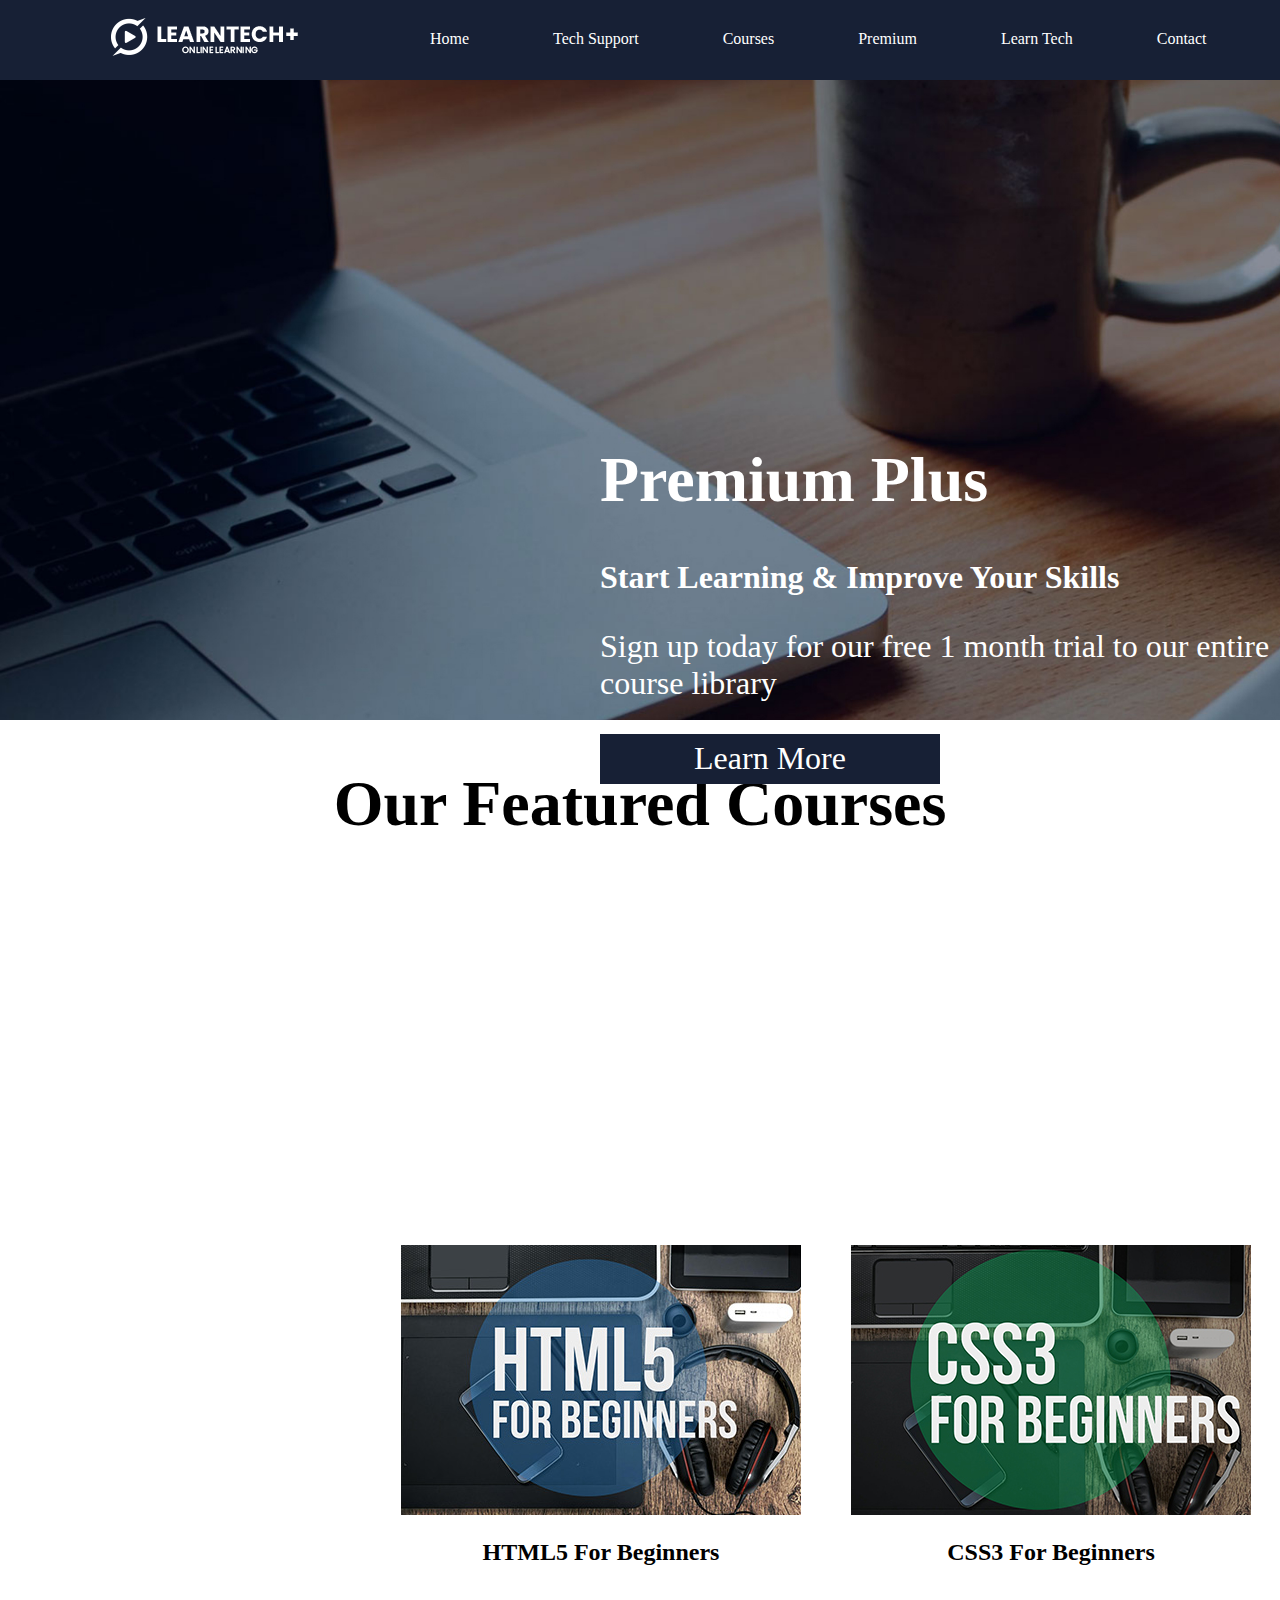
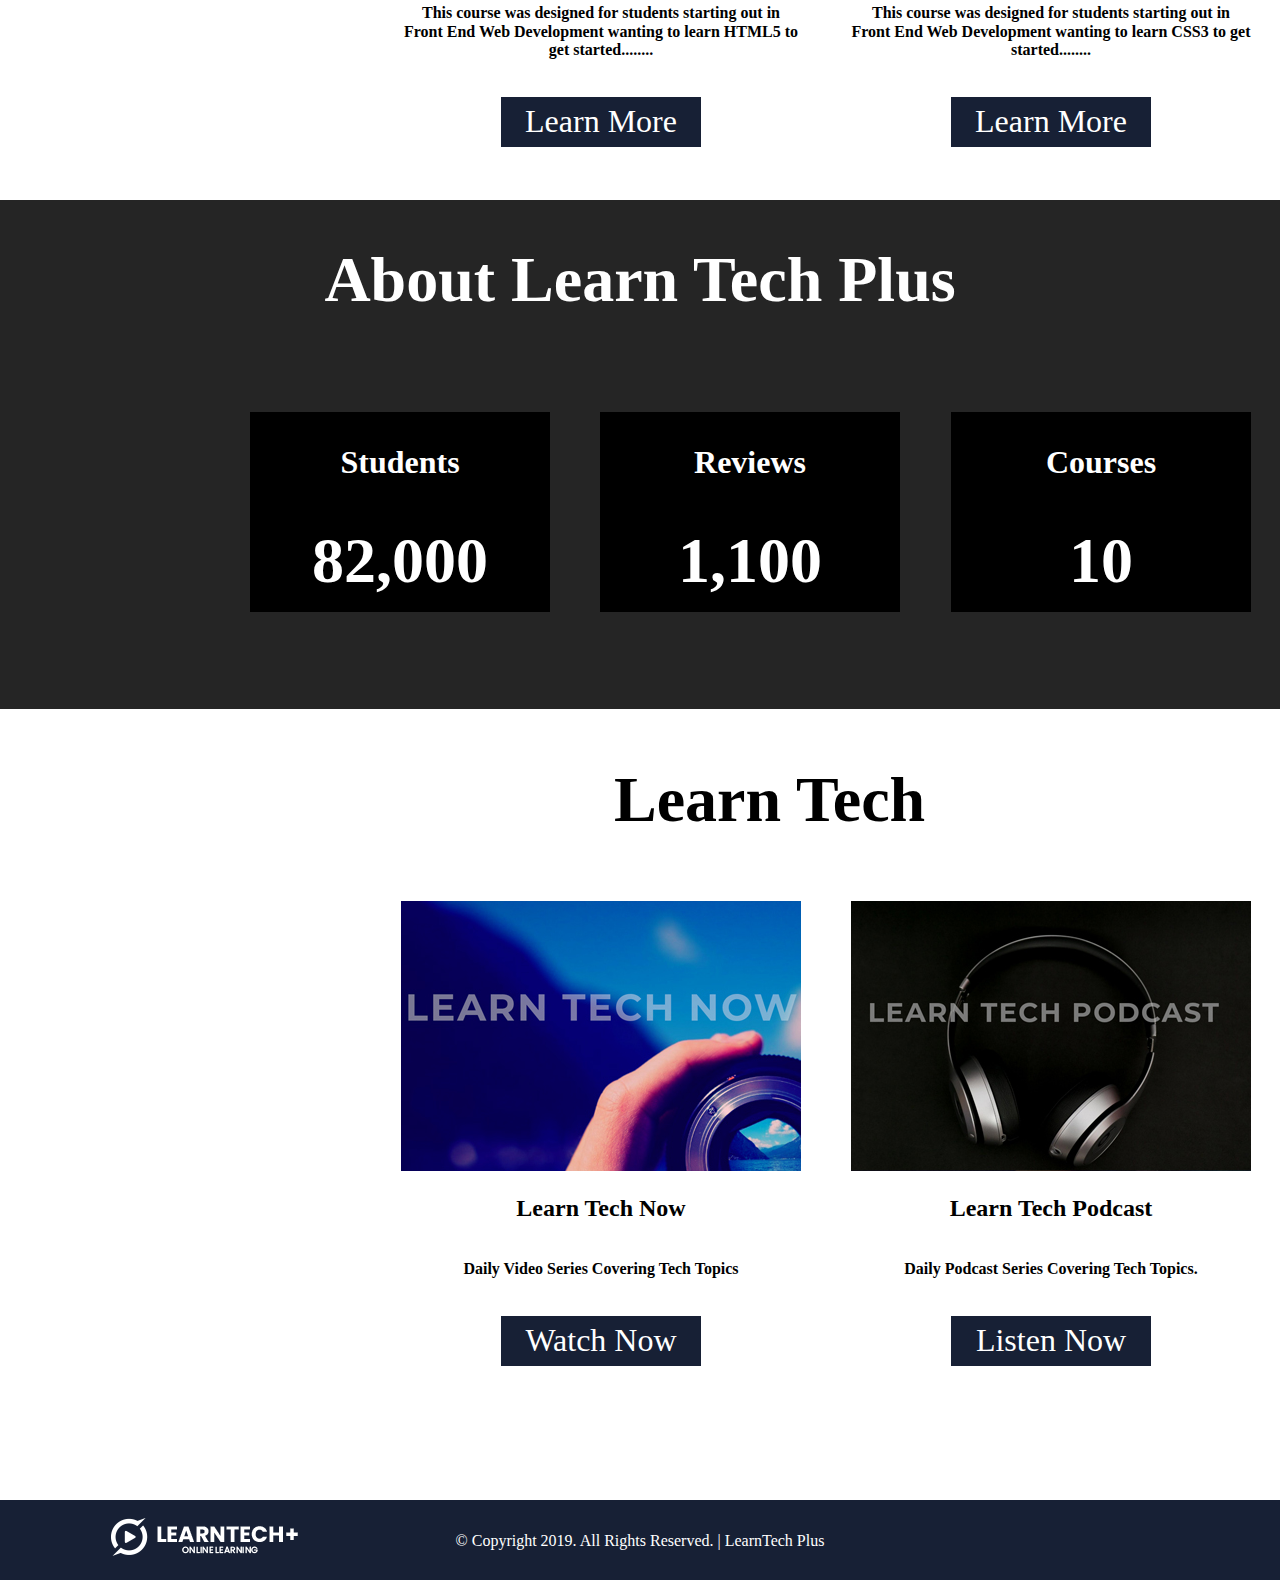
==== contact.html @ fe431098 "Adding Pages" ====
<!DOCTYPE html>
<html>
<head>

	<title>Learning Tech | Home</title>

	<!-- Start Normalize CSS -->
	<link rel="stylesheet" type="text/css" href="css/normalize.css">

	<!-- Start Custom CSS -->
	<link rel="stylesheet" type="text/css" href="css/home.css">

	<!-- Start Global CSS -->
	<link rel="stylesheet" type="text/css" href="css/global.css">

</head>
<body>

	<header>

		<img id="logo" src="img/logo.png">

		<nav>
			<a href="index.html">Home</a>
			<a href="techsupport.html">Tech Support</a>
			<a href="courses.html">Courses</a>
			<a href="premium.html">Premium</a>
			<a href="learntech.html">Learn Tech</a>
			<a href="contact.html">Contact</a>
		</nav>

	</header>

	<section id="slideshow">

		<section id="content">

			<h1>Premium Plus</h1>

			<h3>Start Learning & Improve Your Skills</h3>

			<p>Sign up today for our free 1 month trial to our entire course library</p>

			<button>Learn More</button>

		</section>


		<img id="slide" src="img/bg.jpg">

	</section>

	<section id="courses">

		<center><h1>Our Featured Courses</h1></center>

		<div class="course">

			<img src="img/course1.jpg">

			<center><h2>HTML5 For Beginners</h2></center>

			<center><h6>This course was designed for students starting out in Front End Web Development wanting to learn HTML5 to get started........</h6></center>

			<center><button>Learn More</button></center>

		</div>

		<div class="course2">

			<img src="img/course2.jpg">

			<center><h2>CSS3 For Beginners</h2></center>

			<center><h6>This course was designed for students starting out in Front End Web Development wanting to learn CSS3 to get started........</h6></center>

			<center><button>Learn More</button></center>

		</div>

		<div class="course3">

			<img src="img/course3.jpg">

			<center><h2>JavaScript For Beginners</h2></center>

			<center><h6>This course was designed for students starting out in Front End Web Development wanting to learn JavaScript to get started........</h6></center>

			<center><button>Learn More</button></center>

		</div>

	</section>

	<section id="about">

		<div class="about">

			<h1>About Learn Tech Plus</h1>

		</div>

		<div class="students">

			<h3>Students</h3>

			<h1>82,000</h1>

		</div>

		<div class="reviews">

			<h3>Reviews</h3>

			<h1>1,100</h1>

		</div>

		<div class="courses">

			<h3>Courses</h3>

			<h1>10</h1>

		</div>

		<div class="content">

			<h3>Hours of Content</h3>

			<h1>20</h1>

		</div>


	</section>

	<section id="learntech">

		<center><h1 class="h1lt">Learn Tech</h1></center>

		<div class="learntechnow">

			<img src="img/learntechnow.jpg">

			<center><h2>Learn Tech Now</h2></center>

			<center><h6>Daily Video Series Covering Tech Topics</h6></center>

			<center><button>Watch Now</button></center>

		</div>

		<div class="learntechpodcast">

			<img src="img/learntechpodcast.jpg">

			<center><h2>Learn Tech Podcast</h2></center>

			<center><h6>Daily Podcast Series Covering Tech Topics.</h6></center>

			<center><button>Listen Now</button></center>

		</div>

		<div class="learntechblog">

			<img src="img/techtipsblog.jpg">

			<center><h2>Tech Tips Blog</h2></center>

			<center><h6>Daily Blog Covering Tech Topics.</h6></center>

			<center><button>Read Now</button></center>

		</div>

	</section>

	<footer>

		<img id="logo" src="img/logo.png">

		<p id="footer">© Copyright 2019. All Rights Reserved. | LearnTech Plus</p>

	</footer>



</body>
</html>
---- css/home.css ----
/*
====================================================================================================================================================================
                                                    Start Slideshow Properties 
====================================================================================================================================================================
*/

section#content {
    color: white;
    position: absolute;
    top: 400px;
    left: 600px;

}

img#slide {
    width: 100%;
    height: auto;
}

/*
====================================================================================================================================================================
                                                    End Slideshow Properties 
====================================================================================================================================================================
*/


/*
====================================================================================================================================================================
                                                    Start Featured Courses Properties 
====================================================================================================================================================================
*/

div.course {
    width: 400px;
    height: 500px;
    background: white;
    border: 1px solid transparent;
    position: absolute;
    top: 1244px;
    left: 400px;
}

div.course2 {
    width: 400px;
    height: 500px;
    background: white;
    border: 1px solid transparent;
    position: absolute;
    top: 1244px;
    left: 850px;
}

div.course3 {
    width: 400px;
    height: 500px;
    background: white;
    border: 1px solid transparent;
    position: absolute;
    top: 1244px;
    left: 1300px;
}

h6 {
	font-size: 1em;
}

/*
====================================================================================================================================================================
                                                    End Featured Courses Properties 
====================================================================================================================================================================
*/


/*
====================================================================================================================================================================
                                                    Start About Section Properties 
====================================================================================================================================================================
*/

section#about {
    width: 100%;
    height: 509px;
    background: #252525;
    position: absolute;
    top: 1800px;
    left: 0;
}

div.about {
	color: white;
	text-align: center;
}

div.students {
    width: 300px;
    height: 200px;
    background: black;
    text-align: center;
    color: white;
    position: absolute;
    top: 212px;
    left: 250px;
}

div.reviews {
    width: 300px;
    height: 200px;
    background: black;
    text-align: center;
    color: white;
    position: absolute;
    top: 212px;
    left: 600px;
} 

div.courses {
    width: 300px;
    height: 200px;
    background: black;
    text-align: center;
    color: white;
    position: absolute;
    top: 212px;
    left: 951px;
}

div.content {
    width: 300px;
    height: 200px;
    background: black;
    text-align: center;
    color: white;
    position: absolute;
    top: 212px;
    left: 1301px;
}

/*
====================================================================================================================================================================
                                                    End About Section Properties 
====================================================================================================================================================================
*/

/*
====================================================================================================================================================================
                                                    Start Learn Tech Section Properties 
====================================================================================================================================================================
*/

div.learntechnow {
    width: 400px;
    height: 500px;
    background: white;
    border: 1px solid transparent;
    position: absolute;
    top: 2500px;
    left: 400px;
}

div.learntechpodcast {
    width: 400px;
    height: 500px;
    background: white;
    border: 1px solid transparent;
    position: absolute;
    top: 2500px;
    left: 850px;
}

div.learntechblog {
    width: 400px;
    height: 500px;
    background: white;
    border: 1px solid transparent;
    position: absolute;
    top: 2500px;
    left: 1300px;
}

.h1lt {

    position: absolute;
    top: 2320px;
    left: 614px;

}

/*
====================================================================================================================================================================
                                                    End Learn Tech Section Properties 
====================================================================================================================================================================
*/

/*
====================================================================================================================================================================
                                                    Start Footer
====================================================================================================================================================================
*/

footer {
    width: 100%;
    height: 80px;
    background: #172035;
    position: absolute;
    top: 3100px;
    left: 0;
}

p#footer {
    text-align: center;
    color: white;
    margin-top: 32px;
    font-size: 1em;
}

/*
====================================================================================================================================================================
                                                    End Footer
====================================================================================================================================================================
*/
---- css/global.css ----
/*
====================================================================================================================================================================
                                                    Start Global Properties 
====================================================================================================================================================================
*/
body {
    font-family: roboto;
}

header {
	width: 100%;
	height: 80px;
	background: #172035;
}

img#logo { 
    margin-left: 100px;
    margin-right: 100px;
    position: absolute;
    top: 17px;
    left: 0;
}

nav {
    display: inline-block;
    margin-left: 400px;
    margin-top: 30px;
}

a {
	color: white;
	text-decoration: none;
	font-weight: 2em;
	font-family: 'roboto';
	margin-right: 20px;
    padding: 30px;
}

a:hover {
    color: white;
    background: #09568d;  
    padding: 30px;
}

button {
    width: 50%;
    height: 50px;
    background: #172035;
    color: white;
    font-size: 2em;
    border:none;
}

button:hover {
    background: #09568d;
}

h1 {
    font-size: 4em;
}

h3 {
    font-size: 2em;
}

p {
    font-size: 2em;
}

/*
====================================================================================================================================================================
                                                    End Global Properties 
====================================================================================================================================================================
*/
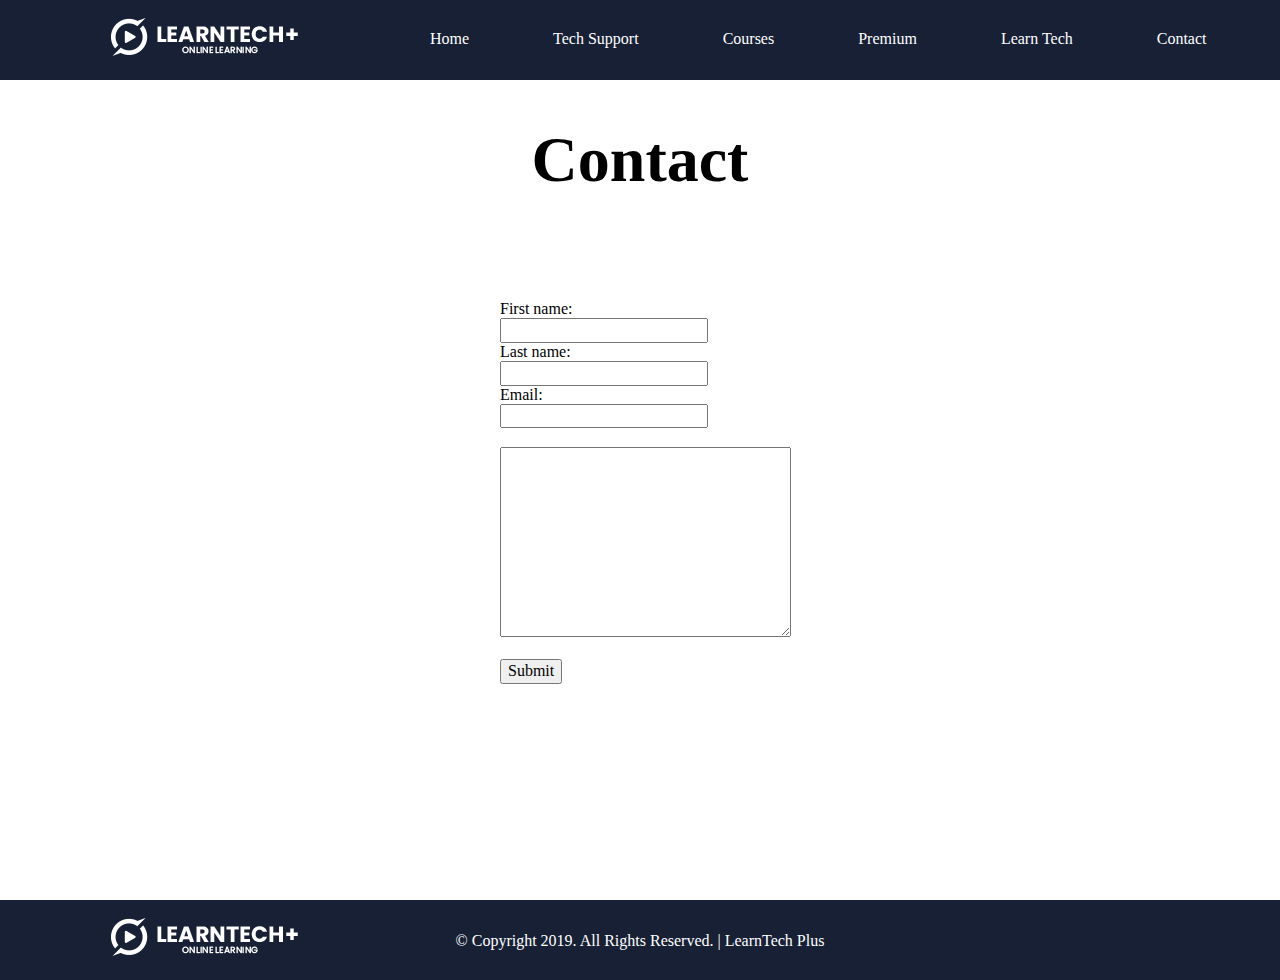
==== commit c07f6a73: "Contact Page" ====
--- a/contact.html
+++ b/contact.html
@@ -8,7 +8,7 @@
 	<link rel="stylesheet" type="text/css" href="css/normalize.css">
 
 	<!-- Start Custom CSS -->
-	<link rel="stylesheet" type="text/css" href="css/home.css">
+	<link rel="stylesheet" type="text/css" href="css/contact.css">
 
 	<!-- Start Global CSS -->
 	<link rel="stylesheet" type="text/css" href="css/global.css">
@@ -31,151 +31,24 @@
 
 	</header>
 
-	<section id="slideshow">
+	<center><h1 class="h1lt">Contact</h1></center>
 
-		<section id="content">
-
-			<h1>Premium Plus</h1>
-
-			<h3>Start Learning & Improve Your Skills</h3>
-
-			<p>Sign up today for our free 1 month trial to our entire course library</p>
-
-			<button>Learn More</button>
-
-		</section>
-
-
-		<img id="slide" src="img/bg.jpg">
-
-	</section>
-
-	<section id="courses">
-
-		<center><h1>Our Featured Courses</h1></center>
-
-		<div class="course">
-
-			<img src="img/course1.jpg">
-
-			<center><h2>HTML5 For Beginners</h2></center>
-
-			<center><h6>This course was designed for students starting out in Front End Web Development wanting to learn HTML5 to get started........</h6></center>
-
-			<center><button>Learn More</button></center>
-
-		</div>
-
-		<div class="course2">
-
-			<img src="img/course2.jpg">
-
-			<center><h2>CSS3 For Beginners</h2></center>
-
-			<center><h6>This course was designed for students starting out in Front End Web Development wanting to learn CSS3 to get started........</h6></center>
-
-			<center><button>Learn More</button></center>
-
-		</div>
-
-		<div class="course3">
-
-			<img src="img/course3.jpg">
-
-			<center><h2>JavaScript For Beginners</h2></center>
-
-			<center><h6>This course was designed for students starting out in Front End Web Development wanting to learn JavaScript to get started........</h6></center>
-
-			<center><button>Learn More</button></center>
-
-		</div>
-
-	</section>
-
-	<section id="about">
-
-		<div class="about">
-
-			<h1>About Learn Tech Plus</h1>
-
-		</div>
-
-		<div class="students">
-
-			<h3>Students</h3>
-
-			<h1>82,000</h1>
-
-		</div>
-
-		<div class="reviews">
-
-			<h3>Reviews</h3>
-
-			<h1>1,100</h1>
-
-		</div>
-
-		<div class="courses">
-
-			<h3>Courses</h3>
-
-			<h1>10</h1>
-
-		</div>
-
-		<div class="content">
-
-			<h3>Hours of Content</h3>
-
-			<h1>20</h1>
-
-		</div>
-
-
-	</section>
-
-	<section id="learntech">
-
-		<center><h1 class="h1lt">Learn Tech</h1></center>
-
-		<div class="learntechnow">
-
-			<img src="img/learntechnow.jpg">
-
-			<center><h2>Learn Tech Now</h2></center>
-
-			<center><h6>Daily Video Series Covering Tech Topics</h6></center>
-
-			<center><button>Watch Now</button></center>
-
-		</div>
-
-		<div class="learntechpodcast">
-
-			<img src="img/learntechpodcast.jpg">
-
-			<center><h2>Learn Tech Podcast</h2></center>
-
-			<center><h6>Daily Podcast Series Covering Tech Topics.</h6></center>
-
-			<center><button>Listen Now</button></center>
-
-		</div>
-
-		<div class="learntechblog">
-
-			<img src="img/techtipsblog.jpg">
-
-			<center><h2>Tech Tips Blog</h2></center>
-
-			<center><h6>Daily Blog Covering Tech Topics.</h6></center>
-
-			<center><button>Read Now</button></center>
-
-		</div>
-
-	</section>
+	 <form>
+  First name:<br>
+  <input type="text" name="firstname" value="">
+  <br>
+  Last name:<br>
+  <input type="text" name="lastname" value="">
+  <br>
+  Email:<br>
+  <input type="text" name="email" value="">
+  <br>
+  <br>
+   <textarea name="message" rows="10" cols="30">
+</textarea>
+  <br><br>
+  <input type="submit" value="Submit">
+</form>
 
 	<footer>
 
--- a/css/contact.css
+++ b/css/contact.css
@@ -0,0 +1,50 @@
+/*
+====================================================================================================================================================================
+                                                    Start Contact Page
+====================================================================================================================================================================
+*/
+
+form {
+    display: inline-block;
+    position: absolute;
+    top: 300px;
+    left: 500px;
+}
+
+input {
+    display: inline-block;
+}
+
+/*
+====================================================================================================================================================================
+                                                    End Contact Page
+====================================================================================================================================================================
+*/
+
+/*
+====================================================================================================================================================================
+                                                    Start Footer
+====================================================================================================================================================================
+*/
+
+footer {
+    width: 100%;
+    height: 80px;
+    background: #172035;
+    position: absolute;
+    top: 900px!important;
+    left: 0;
+}
+
+p#footer {
+    text-align: center;
+    color: white;
+    margin-top: 32px;
+    font-size: 1em;
+}
+
+/*
+====================================================================================================================================================================
+                                                    End Footer
+====================================================================================================================================================================
+*/